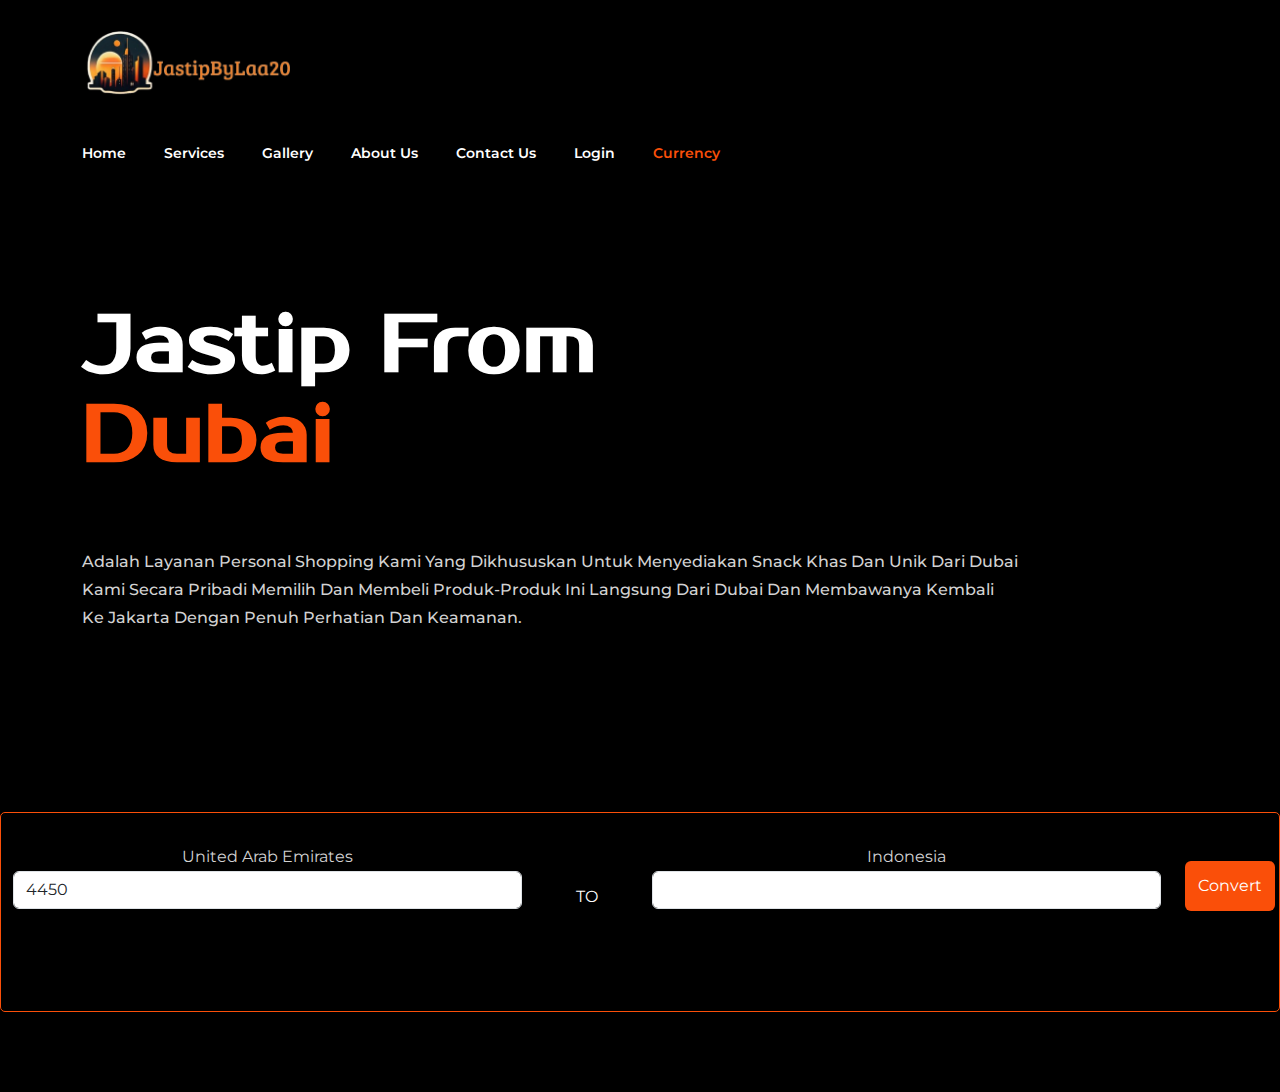
==== currency.html @ 295b26ce "add html file" ====
<!DOCTYPE html>
<html lang="en">
<head>
	<meta charset="UTF-8">
	<meta http-equiv="X-UA-Compatible" content="IE=edge">
	<meta name="viewport" content="width=device-width, initial-scale=1.0">
	<title>Jastip By Laa</title>
	<link rel="shortcut icon" href="assets/images/favicon.png">
	<!-- Bootstarp min css -->
	<link rel="stylesheet" href="assets/css/bootstrap.min.css">
	<!-- All min css -->
	<link rel="stylesheet" href="assets/css/all.min.css">
	<link rel="stylesheet" href="assets/css/style.css">
</head>
<body>
<div class="top__header pt-30 pb-30">
	<div class="container">
		<div class="top__wrapper">
			<a href="/index.php">
				<img src="/assets/images/logo/logo.png" class="main__logo" alt="logo__image">
			</a>
		</div>
	</div>
</div>
<header class="header-section">
	<div class="container">
		<div class="header-wrapper">
			<div class="header-bar d-lg-none">
				<span></span>
				<span></span>
				<span></span>
			</div>
			<ul class="main-menu">
				<!--if current url class active-->
				<li>
					<!--<i class="fa-regular fa-angle-down"></i>-->
					<a href="index.html">Home</a>
				</li>
				<li>
					<a href="service.html">Services</a>
				</li>
				<li>
					<a href="gallery.html">Gallery</a>
				</li>
				<li>
					<a href="about.html" >About Us</a>
				</li>
				<li>
					<a href="/contact.html" >Contact Us</a>
				</li>
				<li>
					<a href="login.php" class="<?= ($current_url == 'login' || $current_url == 'register') ? 'active' : '' ?>">Login</a>
				</li>
				<li>
					<a href="currency.html" class="active">Currency</a>
				</li>
			</ul>
		</div>
	</div>
</header>


<main>
	<!-- Banner area start here -->
	<section class="banner-two">
		<div class="banner-two__shape-left d-none d-lg-block wow bounceInLeft">
			<!--<img src="assets/images/banner/banner.jpg" alt="shape">-->
		</div>
		<div class="swiper banner-two__slider">
			<div class="swiper-wrapper">
				<div class="swiper-slide">
					<div class="slide-bg pb-180" data-background="assets/images/banner/banner-currency.jpg"></div>
					<div class="container">
						<div class="banner-two__content">
							<h1 data-animation="fadeInUp" data-delay="1.3s">Jastip From <br>
								<span class="primary-color">Dubai</span></h1>
							<p class="mt-40" data-animation="fadeInUp" data-delay="1.5s"><br> adalah layanan personal shopping kami yang dikhususkan untuk menyediakan snack khas dan unik dari Dubai <br>
								Kami secara pribadi memilih dan membeli produk-produk ini langsung dari Dubai dan membawanya kembali <br>
								ke Jakarta dengan penuh perhatian dan keamanan.
							</p>
						</div>
					</div>
				</div>
			</div>
		</div>
	</section>
	<section class="currency-area pt-80 pb-80">
		<div class="container-fluid">
			<div class="row d-flex justify-content-center">
				<div class="convert">
					<form id="currency">
						<div class="row d-flex justify-content-center">
							<div class="col-md-5 mt-30 text-center">
								<label for="aed" >United Arab Emirates
								</label>
								<input type="number" class="form-control" id="aed" value="4450" readonly>
							</div>
							<div class="col-md-1 mt-70 text-center">
								<span>TO</span>
							</div>
							<div class="col-md-5 mt-30 mx-auto text-center">
								<label for="idr" > Indonesia
								</label>
								<input type="number" class="form-control" id="idr">
							</div>
							<div class="col-md-1 btn-group">
								<button class="btn primary-bg mt-5" type="button" onclick="total()">Convert</button>
							</div>
						</div>
					</form>
					<div id="result-total">
						<p class="text-white" id="result"></p>
					</div>
				</div>
			
			</div>
		</div>
	</section>
</main>
<?php
include ('views/footer.php')
?>
</body>

</html>
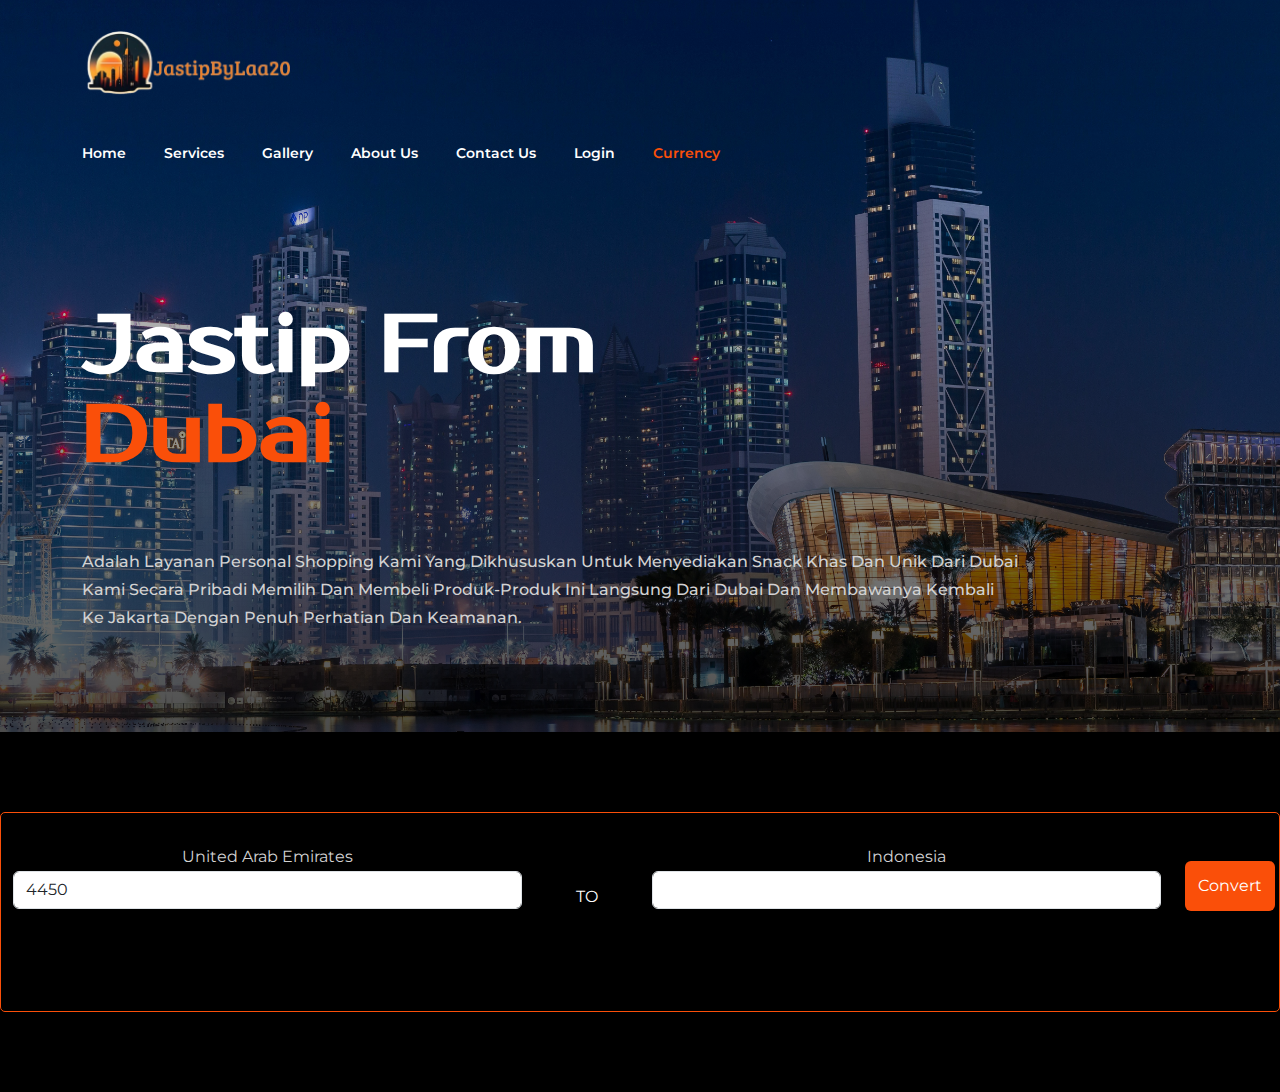
==== commit fb54fa38: "refisi" ====
--- a/currency.html
+++ b/currency.html
@@ -117,9 +117,9 @@
 		</div>
 	</section>
 </main>
-<?php
-include ('views/footer.php')
-?>
+<script src="assets/js/bootstrap.min.js"></script>
+<!-- Script Js -->
+<script src="assets/js/script.js"></script>
 </body>
 
 </html>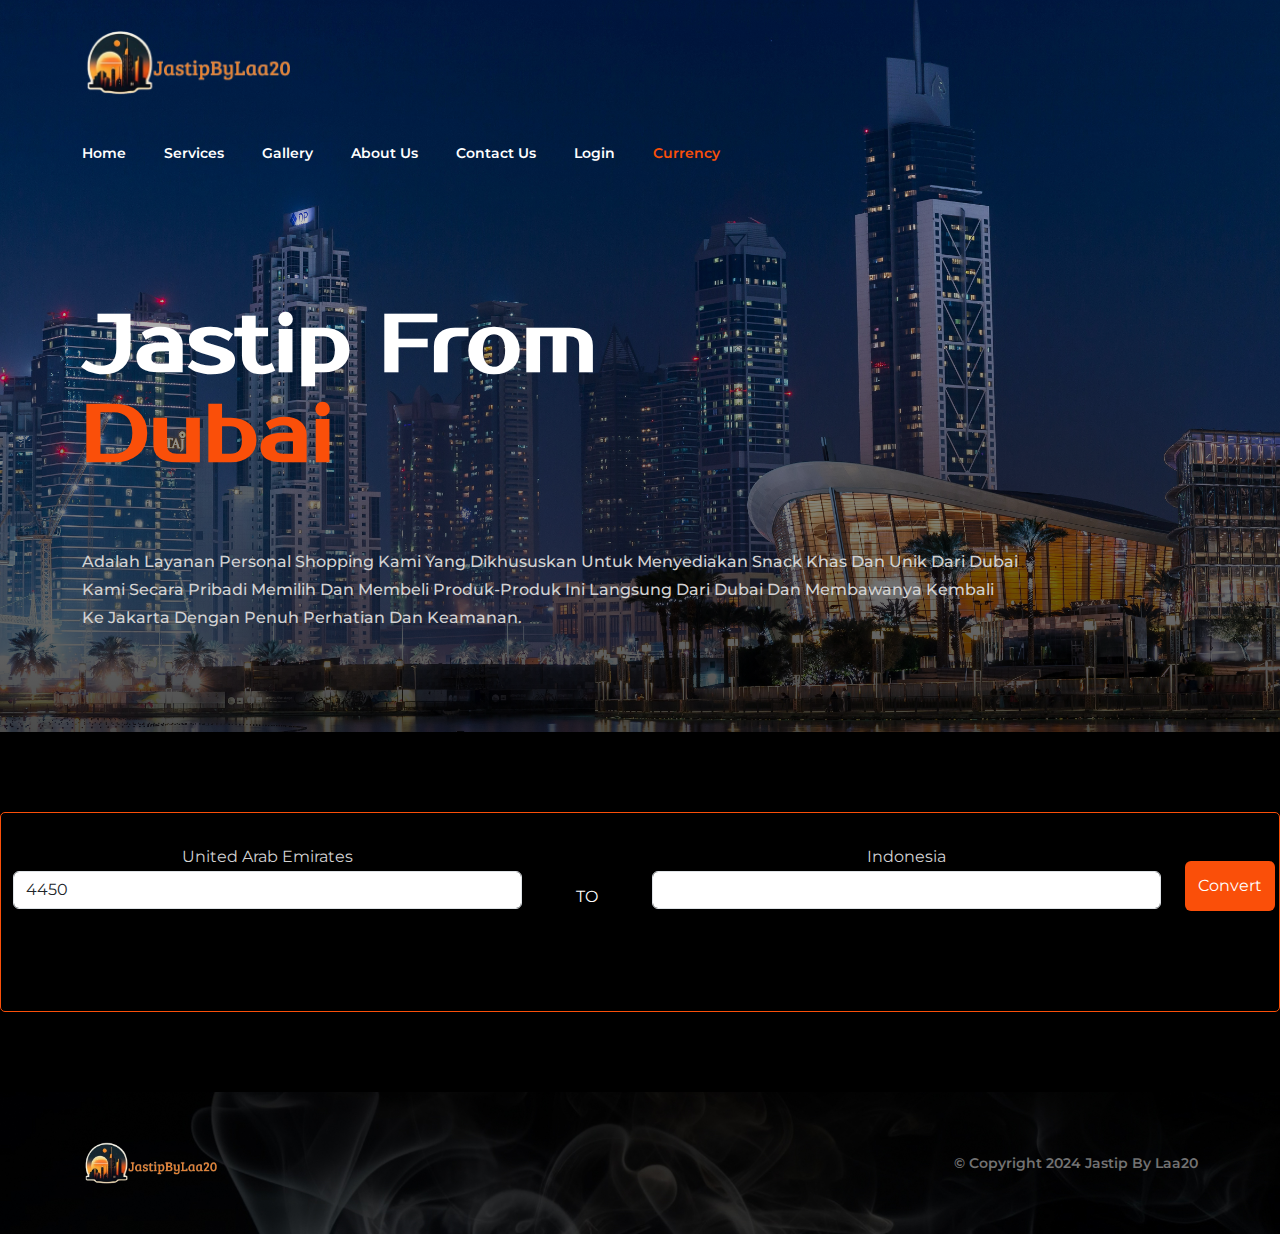
==== commit eb27df5b: "update currency.html" ====
--- a/currency.html
+++ b/currency.html
@@ -117,6 +117,16 @@
 		</div>
 	</section>
 </main>
+<footer class="footer-area bg-image" data-background="assets/images/footer/footer-bg.jpg">
+	<div class="container">
+		<div class="footer__copy-text pt-50 pb-50">
+			<a href="/index.php" class="logo d-block">
+				<img src="/assets/images/logo/logo.png" alt="logo">
+			</a>
+			<p>&copy; Copyright 2024 <a href="#0" class="primary-hover">Jastip By </a> Laa20</p>
+		</div>
+	</div>
+</footer>
 <script src="assets/js/bootstrap.min.js"></script>
 <!-- Script Js -->
 <script src="assets/js/script.js"></script>
